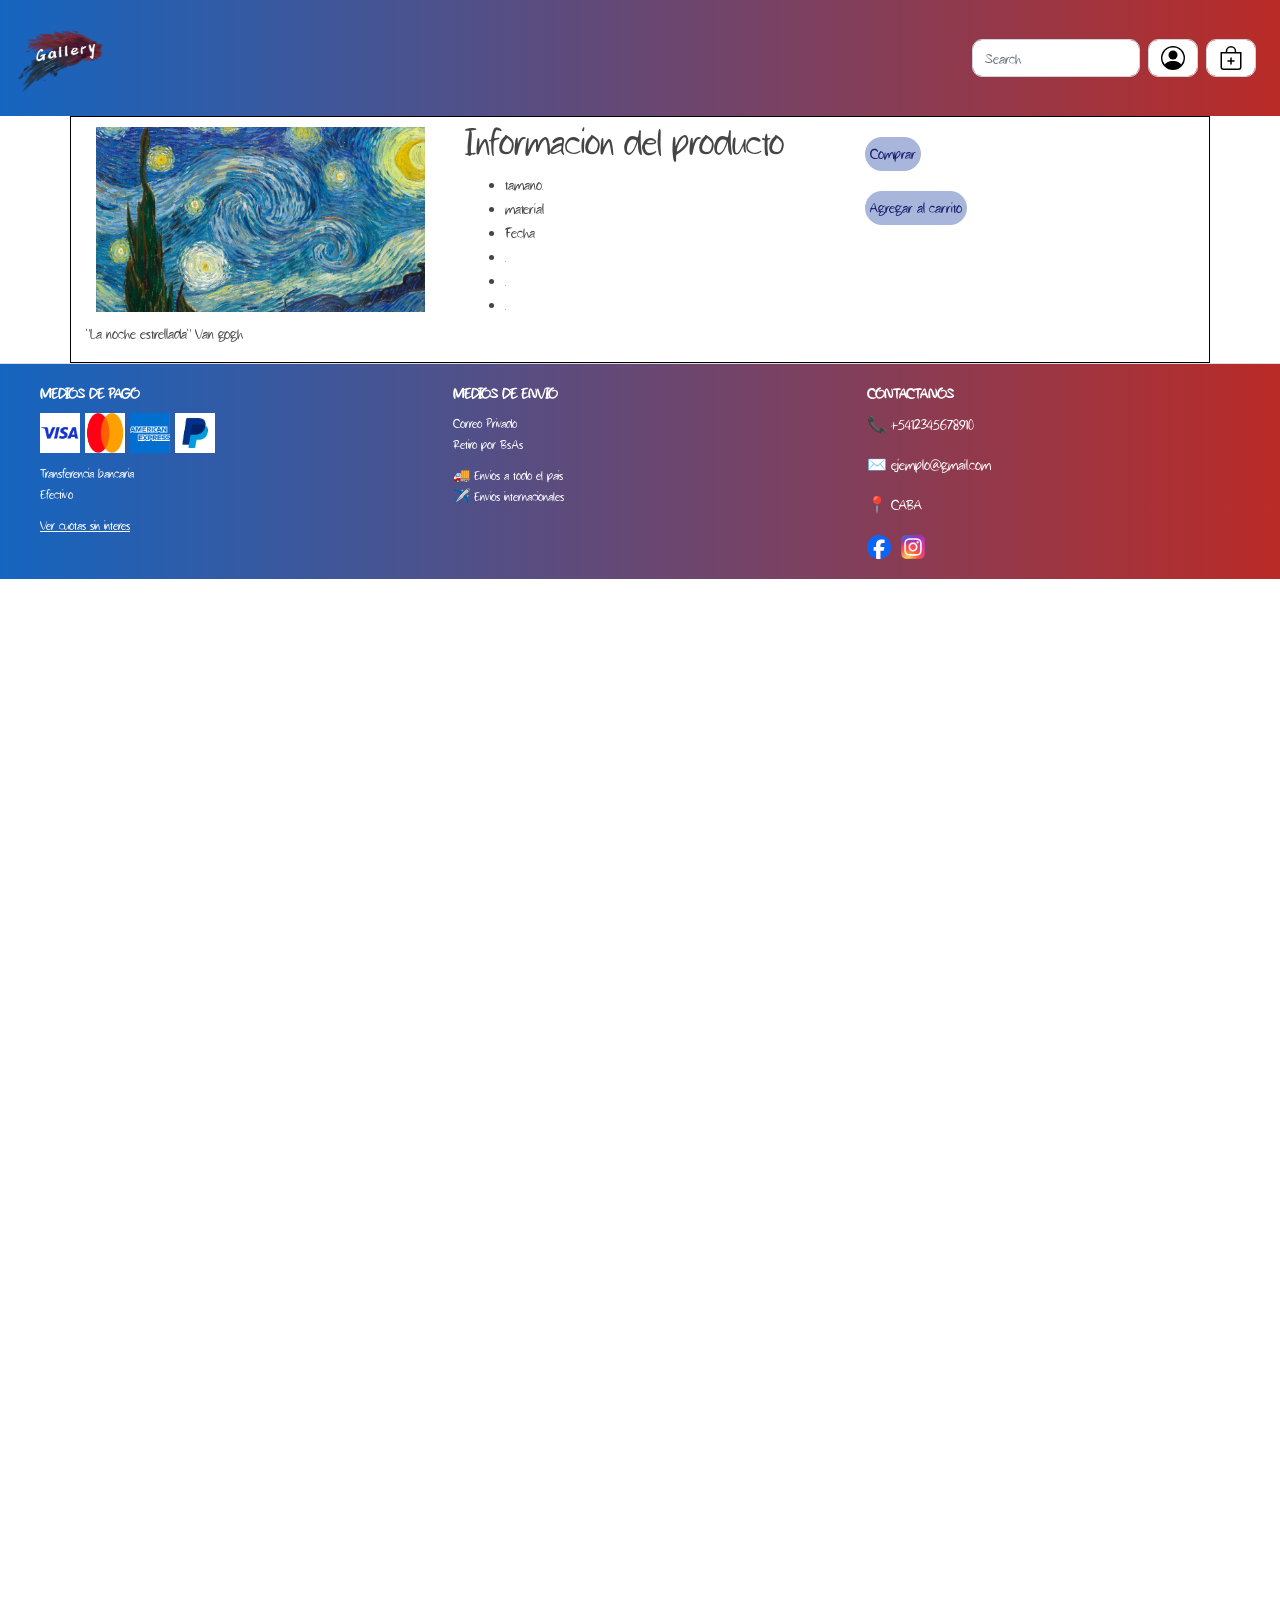
==== art1.html @ a3341762 "." ====
<!DOCTYPE html>
<html lang="en">

<head>
    <meta charset="UTF-8">
    <meta name="viewport" content="width=device-width, initial-scale=1.0">
    <title>Gallery</title>
    <link rel="stylesheet" href="./css/Bootstrap.css">
    <link rel="stylesheet" href="./css/style.css">
    <link rel="stylesheet" href="./css/styleart.css">
   <link rel="icon" href="./Íconos/logopcion.ico">
</head>
<body>
    <!-- solo es una poquito porque me estaba poniendo al día, tengo que terminar esta parte -->
    <header>
        <nav class="navbar navBarMod navbar-expand-lg navbar-dark bg-primary">
            <button class="navbar-toggler navbar-toggler-right" type="button" data-toggle="collapse"
                data-target="#navbarTogglerDemo03" aria-controls="navbarTogglerDemo03" aria-expanded="false"
                aria-label="Toggle navigation">
                <span class="navbar-toggler-icon"></span>
            </button>
            <a class="navbar-brand" href="#!"><img class="iconoNavBar" src="./Íconos/logopcion.png" alt="Galary"></a>
            <div class="collapse navbar-collapse" id="navbarTogglerDemo03">
                <ul class="navbar-nav mr-auto mt-2 mt-md-0">
                </ul>
                <form class="form-inline my-2 my-lg-0">
                    <input class="form-control mr-sm-2" type="text" placeholder="Search">
                    <img class="form-control mr-sm-2" src="/Íconos/person-circle.svg" alt="account">
                    <img class="form-control mr-sm-2" src="/Íconos/bag-plus.svg" alt="account">
                </form>
            </div>
    </header>
    <!-- estoy tratando de que la img quede contenida dentro del div -->
    <div class="container">
        <div class="row">
            <div class="col-xl-4 col-md-4 col-sm-6"class="parts">
              <figure>
                <div>
                 <img class="ajusteimagen" src="./Imágenes/arte1.webp" alt="art1">
                </div>
               <figcaption>
                  "La noche estrellada"
                  Van gogh
                </figcaption>
              </figure>
            </div>
           <div class="col-xl-4 col-md-4 col-sm-6">
            <h1>
                Información del producto
            </h1>
            <ul>
                <li>
                    tamaño:
                </li>
                <li>material</li>
                <li>Fecha</li>
                <li>.</li>
                <li>.</li>
                <li>.</li>
            </ul>
           </div>
           <div class="col-xl-4 col-md-4 col-sm-6" >
            <button>Comprar</button>
            <button>Agregar al carrito</button>
         </div>
       </div>
    </div>
</body>

    <body>

        <footer>
            <div>
                <div class="info-section">
                    <div class="info-column">
                      <h3>MEDIOS DE PAGO</h3>
                      <div class="payment-methods">
                        <img src="/Íconos/visa.png" alt="Visa">
                        <img src="/Íconos/mastercard.png" alt="MasterCard">
                        <img src="/Íconos/americanExpress.png" alt="American Express">
                        <img src="/Íconos/paypal.jpeg" alt="PayPal">
                      </div>
                      <ul class="additional-methods">
                        <li>Transferencia bancaria</li>
                        <li>Efectivo</li>
                      </ul>
                      <p class="payment-link">Ver cuotas sin interés</p>
                    </div>
                    <div class="info-column">
                      <h3>MEDIOS DE ENVÍO</h3>
                      <ul>
                        <li>Correo Privado</li>
                        <li>Retiro por Bs.As</li>
                      </ul>
                      <ul class="shipping-options">
                        <li>🚚 Envíos a todo el país</li>
                        <li>✈️ Envíos internacionales</li>
                      </ul>
                    </div>
                    <div class="info-column">
                      <h3>CONTACTÁNOS</h3>
                      <p>📞 +5412345678910</p>
                      <p>✉️ ejemplo@gmail.com</p>
                      <p>📍 CABA</p>
                      <div class="social-icons">
                        <a href="!#"><img src="./Íconos/facebook.svg" alt="Facebook"></a>
                        <a href="#"><img src="./Íconos/instagram.svg" alt="Instagram"></a>
                      </div>
                    </div>
                  </div>
            </div>

        </footer>
        <script src="./javascript/bootstrap.js"></script>
        <script src="./javascript/script.js"></script>
    </body>

</html>
---- css/style.css ----
@font-face {
  font-family: 'FontGalery';
  src: url(/Fuente/Belaga.otf) format('woff2'),
       url(/Fuente/Belaga.otf) format('woff');
  font-weight: normal;
  font-style: normal;
}

body {
  font-family: "FontGalery", sans-serif;
  font-optical-sizing: auto;
  height: 100rem;
}

.item{
  flex: 1;
  padding:10px;
}

.outstandingArt {
    display: grid;
    grid-template-columns: repeat(4, 1fr);
    justify-content: space-between;
    align-items: center;
    flex-wrap: wrap;
    gap: 10px;
}

.outstandingArt figure {
    margin: 0;
    text-align: center;
    border: 2px solid #ccc;
    padding: 10px;
    border-radius: 8px;
}

figure:hover{
    background-color: #6666663f;
    color: #fff;
    text-decoration: none;
}

.outstandingArt img {
    height: 20rem;
    width: 10rem;
    margin-bottom: 8px;
    border-radius: 5px;
}

.outstandingArt figcaption {
    font-size: 14px;
    color: #555;
}

.iconoNavBar {
    height: 90px;
    width: 90px;
}

.navBarMod {
    background: #b92b27;
   
    background: -webkit-linear-gradient(to right, #1565C0, #b92b27);
    /* Chrome 10-25, Safari 5.1-6 */
    background: linear-gradient(to right, #1565C0, #b92b27);
    /* W3C, IE 10+/ Edge, Firefox 16+, Chrome 26+, Opera 12+, Safari 7+ */

}
.features {
    display: flex; 
    justify-content: space-around; 
    align-items: center; 
    background-color: #fff; 
    padding: 20px 0; 
  }
  
  .feature {
    text-align: center; 
    flex: 1; 
    padding: 0 20px; 
  }
  
  .icon {
    font-size: 40px;
    margin-bottom: 10px; 
    display: block; 
  }

  .feature img {
    height: 2rem;
    width: 2rem;
    margin-bottom: 10px;
  }
  .newsletter {
    display: flex; 
    justify-content: space-between; 
    align-items: center; 
    background-color: #fff; 
    padding: 20px;
    border: 1px solid #ddd;
    
  }
  
  .newsletter-content {
    max-width: 50%; 
    margin-right: 100px;
  }
  
  .newsletter-content h3 {
    font-size: 18px; 
    font-weight: bold; 
    margin: 0 0 10px; 
  }
  
  .newsletter-content p {
    margin: 0 0 20px; 
    color: #666; 
    font-size: 14px;
  }
  
  .newsletter-form {
    display: flex; 
    align-items: center; 
  }
  
  .newsletter-form input[type="email"],
  .newsletter-form input[type="text"] {
    padding: 10px; 
    border: 1px solid #ddd; 
    margin-right: 5px; 
    font-size: 14px; 
    flex: 1; 
  }
  
  .newsletter-form button {
    padding: 10px 20px; 
    background-color: #000; 
    color: #fff; 
    border: none; 
    cursor: pointer; 
    font-size: 14px; 
  }
  
  .newsletter-form button:hover {
    background-color: #444; 
  }
  
  .confirmation-text {
    font-size: 12px; 
    color: #666; 
    margin-top: 10px; 
    text-align: left; 
  }
  .info-section {
    display: flex;
    justify-content: space-between; 
    background: #b92b27;
    background: -webkit-linear-gradient(to right, #1565C0, #b92b27);
    background: linear-gradient(to right, #1565C0, #b92b27);
    padding: 20px; 
    border-top: 1px solid #ddd; 
  }
  
  .info-column {
    flex: 1; 
    padding: 0 20px; 
    color: white;
  }
  
  .info-column h3 {
    font-size: 16px; 
    font-weight: bold; 
    margin-bottom: 10px; 
  }
  
  .payment-methods {
    display: flex; 
    flex-wrap: wrap; 
    gap: 5px; 
  }
  
  .payment-methods img {
    width: 40px; 
    height: auto; 
  }
  
  .additional-methods {
    list-style: none;
    padding: 0; 
    margin: 10px 0; 
    color: white;
    font-size: 14px; 
  }
  
  .payment-link {
    font-size: 14px; 
    color: white  ; 
    text-decoration: underline; 
    margin-top: 10px; 
    cursor: pointer; 
  }
  
  .info-column ul {
    list-style: none; 
    padding: 0; 
    margin: 10px 0; 
    color: white; 
    font-size: 14px; 
  }
  
  .social-icons {
    display: flex; 
    gap: 10px; 
    margin-top: 10px; 
  }
  
  .social-icons img {
    width: 24px;
    height: auto; 
    cursor: pointer; 
  }
.navbar-toggler:hover{
  background-color: #1565C0;
}
.sincolor:hover{
  text-decoration: none;
}
.center {
  text-align: center;
}
---- css/styleart.css ----
/* tengo que arreglarlo*/
figure:hover{
    text-decoration: none;
background-color: white; 
color: #555;
}  
figure:active{
    transform: none;
}

.row{
    display: inline-flex;
    border:1px solid black;
}
.ajusteimagen{
    padding: 10px;
    width: 100%;
    justify-content: center;
    align-items: center;
    text-align: center;
}
.parts{
        display: inline-flex;
         border:1px solid black
}
button{
    text-align: center ;
    display: flex;
    justify-content: center;
    justify-items: center;
    color: #151869;
    background-color: #a7b6da;
    border-radius: 20px;
    border: none;
    margin: 20px;
    padding: 5px;
}
button:hover{
    background-color: #9a9cc0;
}
button:active{
    border: none;
    box-shadow: 5px 3px 3px rgba(77, 65, 65, 0.678);
}
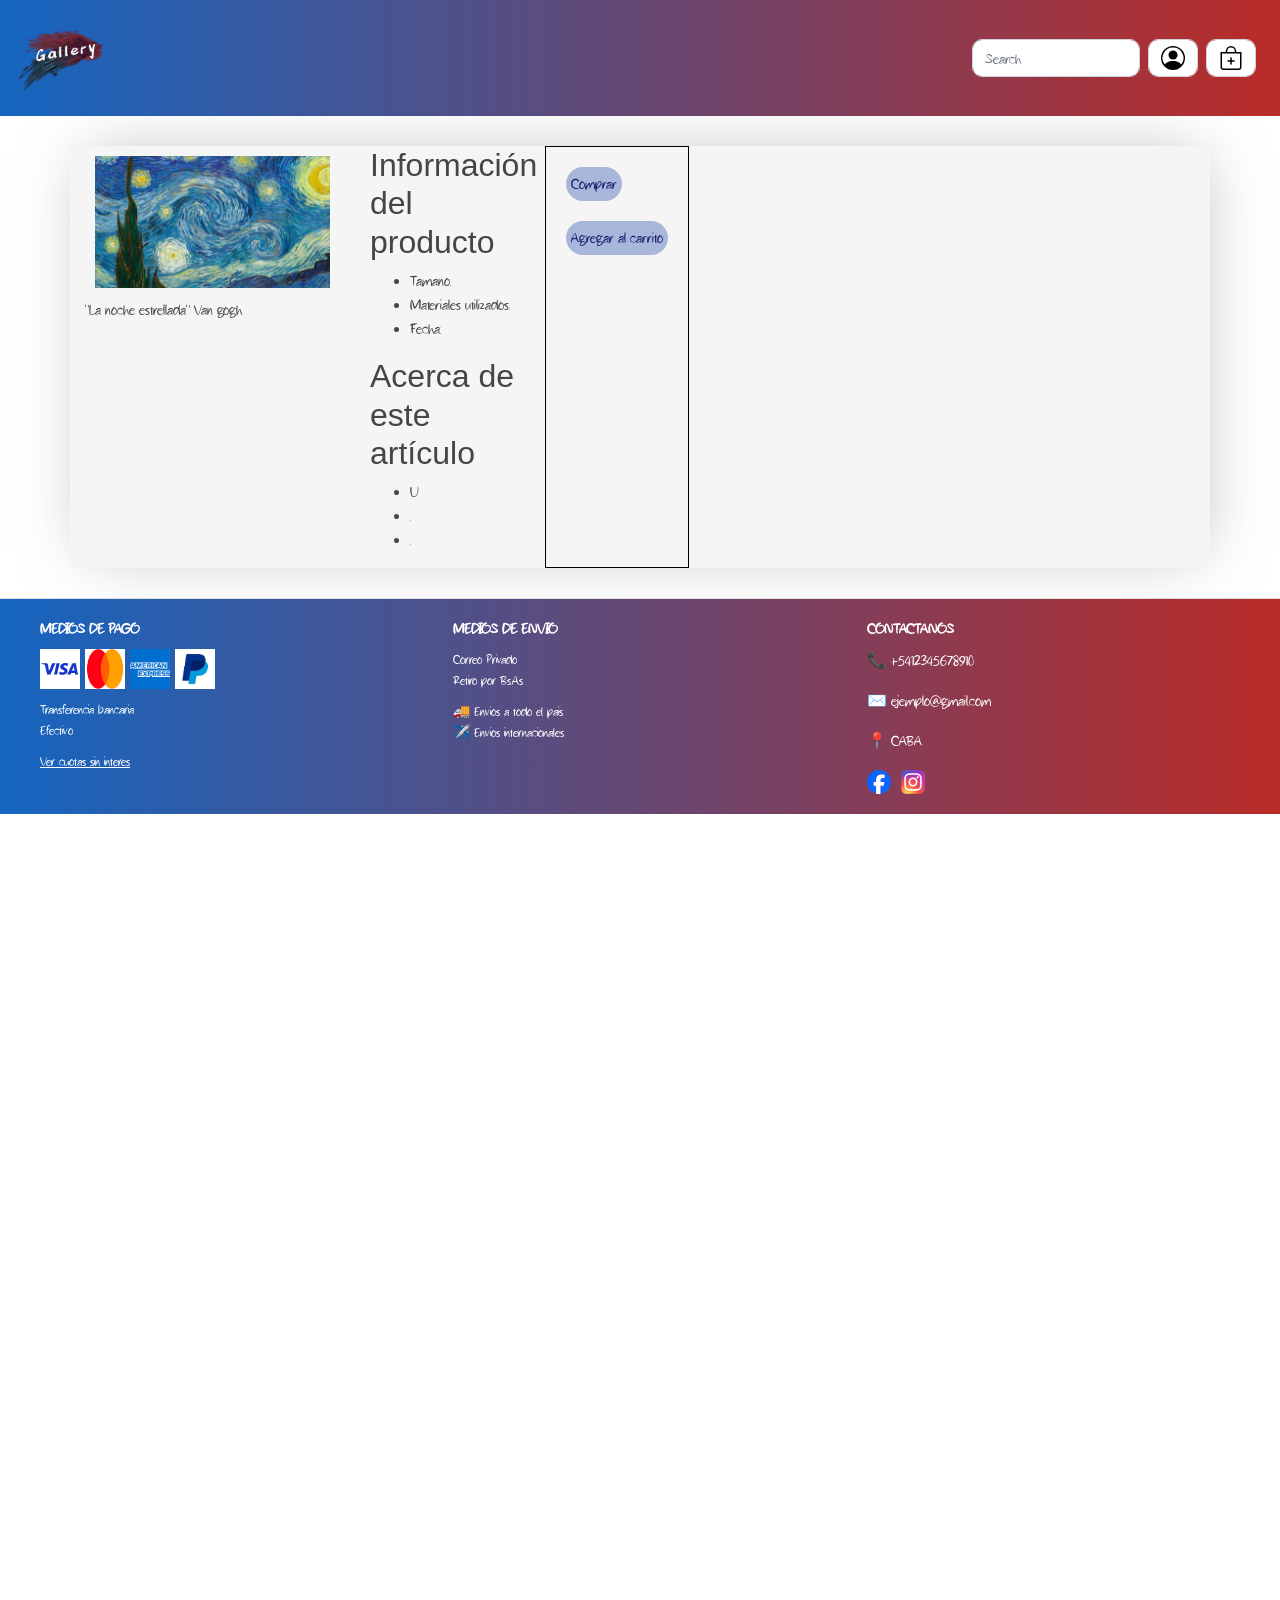
==== commit c9d28978: "algunos cambios viejos" ====
--- a/art1.html
+++ b/art1.html
@@ -33,7 +33,7 @@
     <!-- estoy tratando de que la img quede contenida dentro del div -->
     <div class="container">
         <div class="row">
-            <div class="col-xl-4 col-md-4 col-sm-6"class="parts">
+            <div class="col-xl-3 col-md-4 col-sm-6"class="parts">
               <figure>
                 <div>
                  <img class="ajusteimagen" src="./Imágenes/arte1.webp" alt="art1">
@@ -44,22 +44,21 @@
                 </figcaption>
               </figure>
             </div>
-           <div class="col-xl-4 col-md-4 col-sm-6">
-            <h1>
-                Información del producto
-            </h1>
+           <div class="col-xl-2 col-md-3 col-sm-6">
+            <h1 class="letrah1">Información del producto</h1>
             <ul>
-                <li>
-                    tamaño:
-                </li>
-                <li>material</li>
-                <li>Fecha</li>
-                <li>.</li>
+                <li>Tamaño:</li>
+                <li>Materiales utilizados:</li>
+                <li>Fecha:</li>
+            </ul>
+              <h1 class="letrah1">Acerca de este artículo</h1>
+              <ul>
+              <li>U</li>
                 <li>.</li>
                 <li>.</li>
             </ul>
            </div>
-           <div class="col-xl-4 col-md-4 col-sm-6" >
+           <div class="botones" class="col-xl-2 col-md-1 col-sm-5" >
             <button>Comprar</button>
             <button>Agregar al carrito</button>
          </div>
--- a/css/styleart.css
+++ b/css/styleart.css
@@ -1,7 +1,7 @@
 /* tengo que arreglarlo*/
 figure:hover{
     text-decoration: none;
-background-color: white; 
+background-color: #f5f5f5; 
 color: #555;
 }  
 figure:active{
@@ -10,7 +10,7 @@
 
 .row{
     display: inline-flex;
-    border:1px solid black;
+    object-fit: cover;
 }
 .ajusteimagen{
     padding: 10px;
@@ -21,7 +21,6 @@
 }
 .parts{
         display: inline-flex;
-         border:1px solid black
 }
 button{
     text-align: center ;
@@ -38,7 +37,29 @@
 button:hover{
     background-color: #9a9cc0;
 }
-button:active{
-    border: none;
+button:active{  
     box-shadow: 5px 3px 3px rgba(77, 65, 65, 0.678);
+}
+button:focus {
+    outline: none;
+    outline: none; }
+.letrah1{
+    font-family: 'Gill Sans', 'Gill Sans MT', Calibri, 'Trebuchet MS', sans-serif;
+    font-size: xx-large;
+}
+.container{
+    margin-top: 30px;
+    margin-bottom: 30px;
+    border-color: none;
+  background-color: #f5f5f5;
+  border: none;
+  -webkit-box-shadow: 4px -3px 61px -15px rgba(117,117,117,0.53);
+-moz-box-shadow: 4px -3px 61px -15px rgba(117,117,117,0.53);
+box-shadow: 4px -3px 61px -15px rgba(117,117,117,0.53);
+}
+
+.botones{
+    text-align: center;
+    border: 1px solid black;
+    margin: 0px;
 }
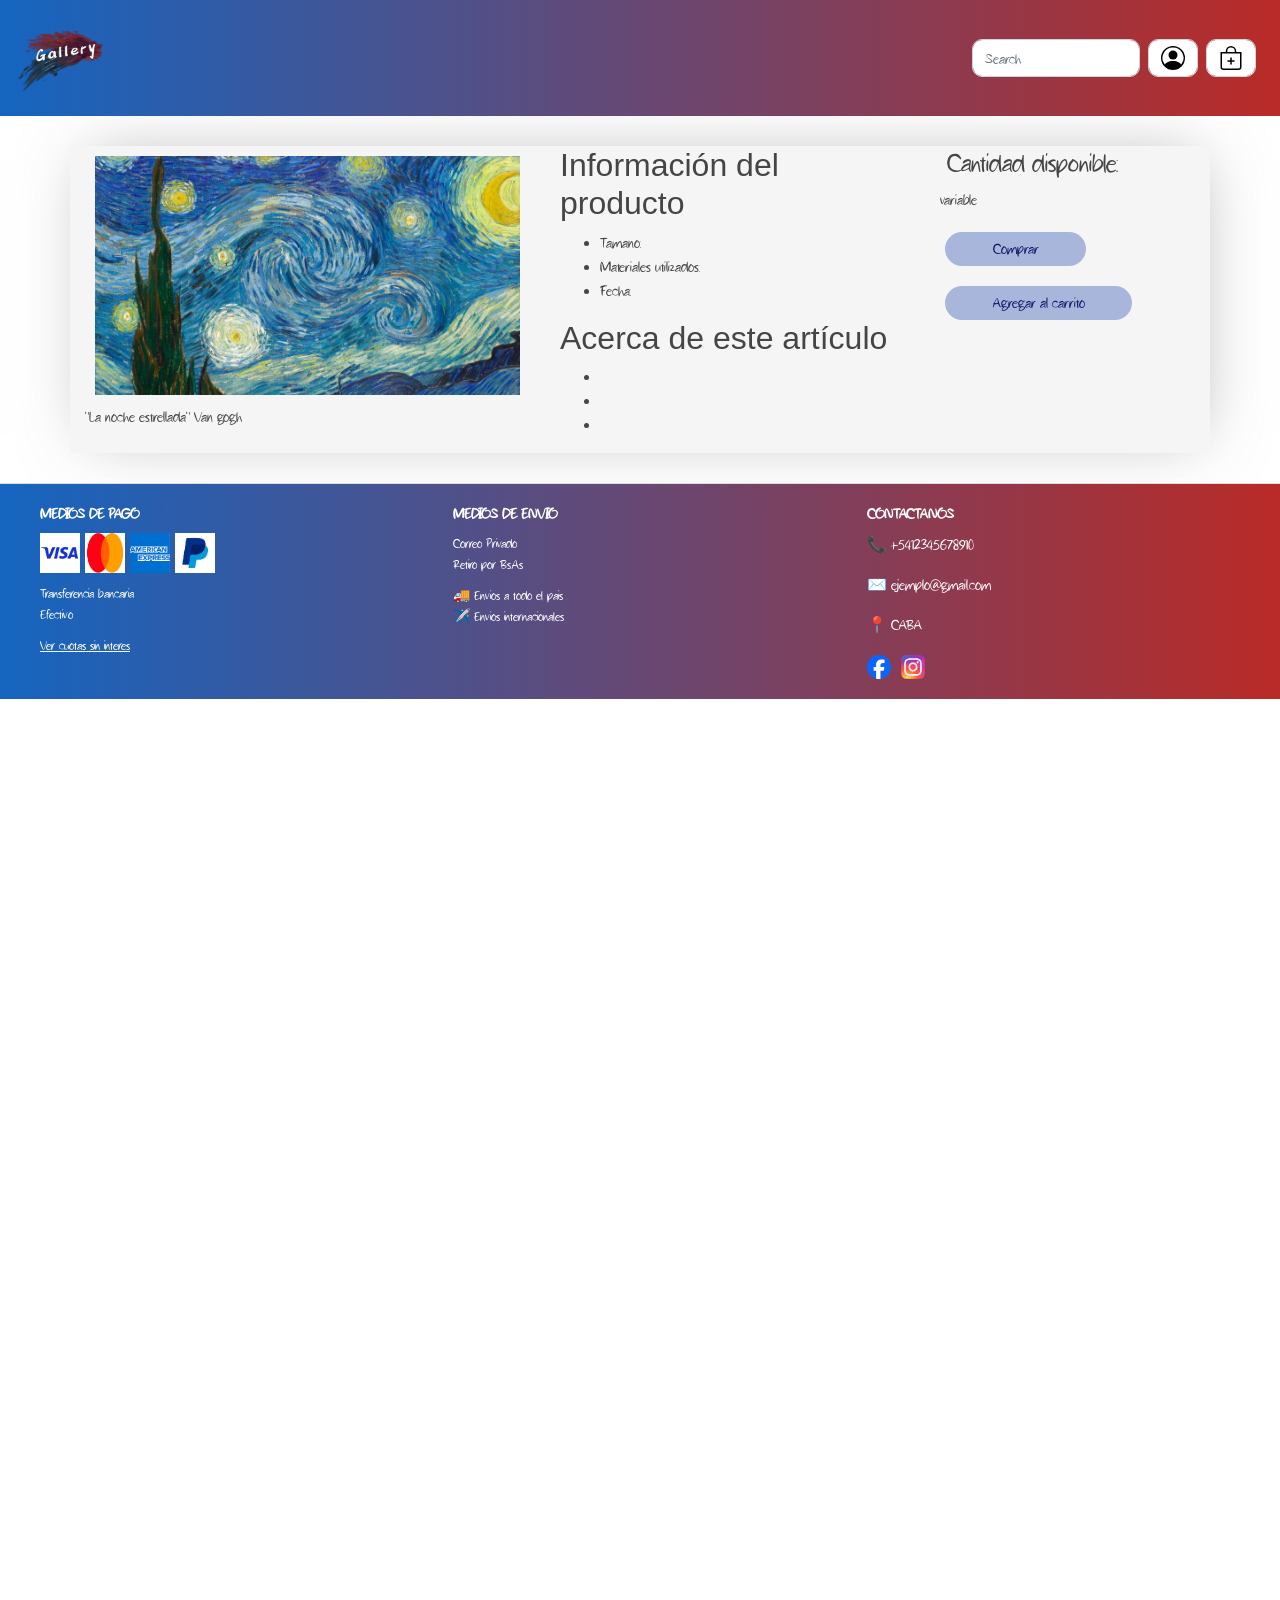
==== commit 500d184c: "css art1" ====
--- a/art1.html
+++ b/art1.html
@@ -33,7 +33,7 @@
     <!-- estoy tratando de que la img quede contenida dentro del div -->
     <div class="container">
         <div class="row">
-            <div class="col-xl-3 col-md-4 col-sm-6"class="parts">
+            <div class="col-xl-5 col-sm-6"class="parts">
               <figure>
                 <div>
                  <img class="ajusteimagen" src="./Imágenes/arte1.webp" alt="art1">
@@ -44,7 +44,7 @@
                 </figcaption>
               </figure>
             </div>
-           <div class="col-xl-2 col-md-3 col-sm-6">
+           <div class="col-xl-4  col-sm-3">
             <h1 class="letrah1">Información del producto</h1>
             <ul>
                 <li>Tamaño:</li>
@@ -53,14 +53,19 @@
             </ul>
               <h1 class="letrah1">Acerca de este artículo</h1>
               <ul>
-              <li>U</li>
-                <li>.</li>
-                <li>.</li>
+              <li></li>
+                <li></li>
+                <li></li>
             </ul>
            </div>
-           <div class="botones" class="col-xl-2 col-md-1 col-sm-5" >
-            <button>Comprar</button>
-            <button>Agregar al carrito</button>
+           <div class="botones" class="col-xl-3col-md-1 col-sm-3" >
+            <div class="row"> 
+              <h3 class="col-11" >Cantidad disponible:</h3>
+              <div class="col-1"></div>variable</div>
+           
+            <div class="D-flex justify-content-center  "> <button>Comprar</button>
+              <button>Agregar al carrito</button></div>
+           
          </div>
        </div>
     </div>
--- a/css/styleart.css
+++ b/css/styleart.css
@@ -33,6 +33,9 @@
     border: none;
     margin: 20px;
     padding: 5px;
+    padding-left: 20%;
+    padding-right: 20%;
+
 }
 button:hover{
     background-color: #9a9cc0;
@@ -60,6 +63,5 @@
 
 .botones{
     text-align: center;
-    border: 1px solid black;
     margin: 0px;
 }
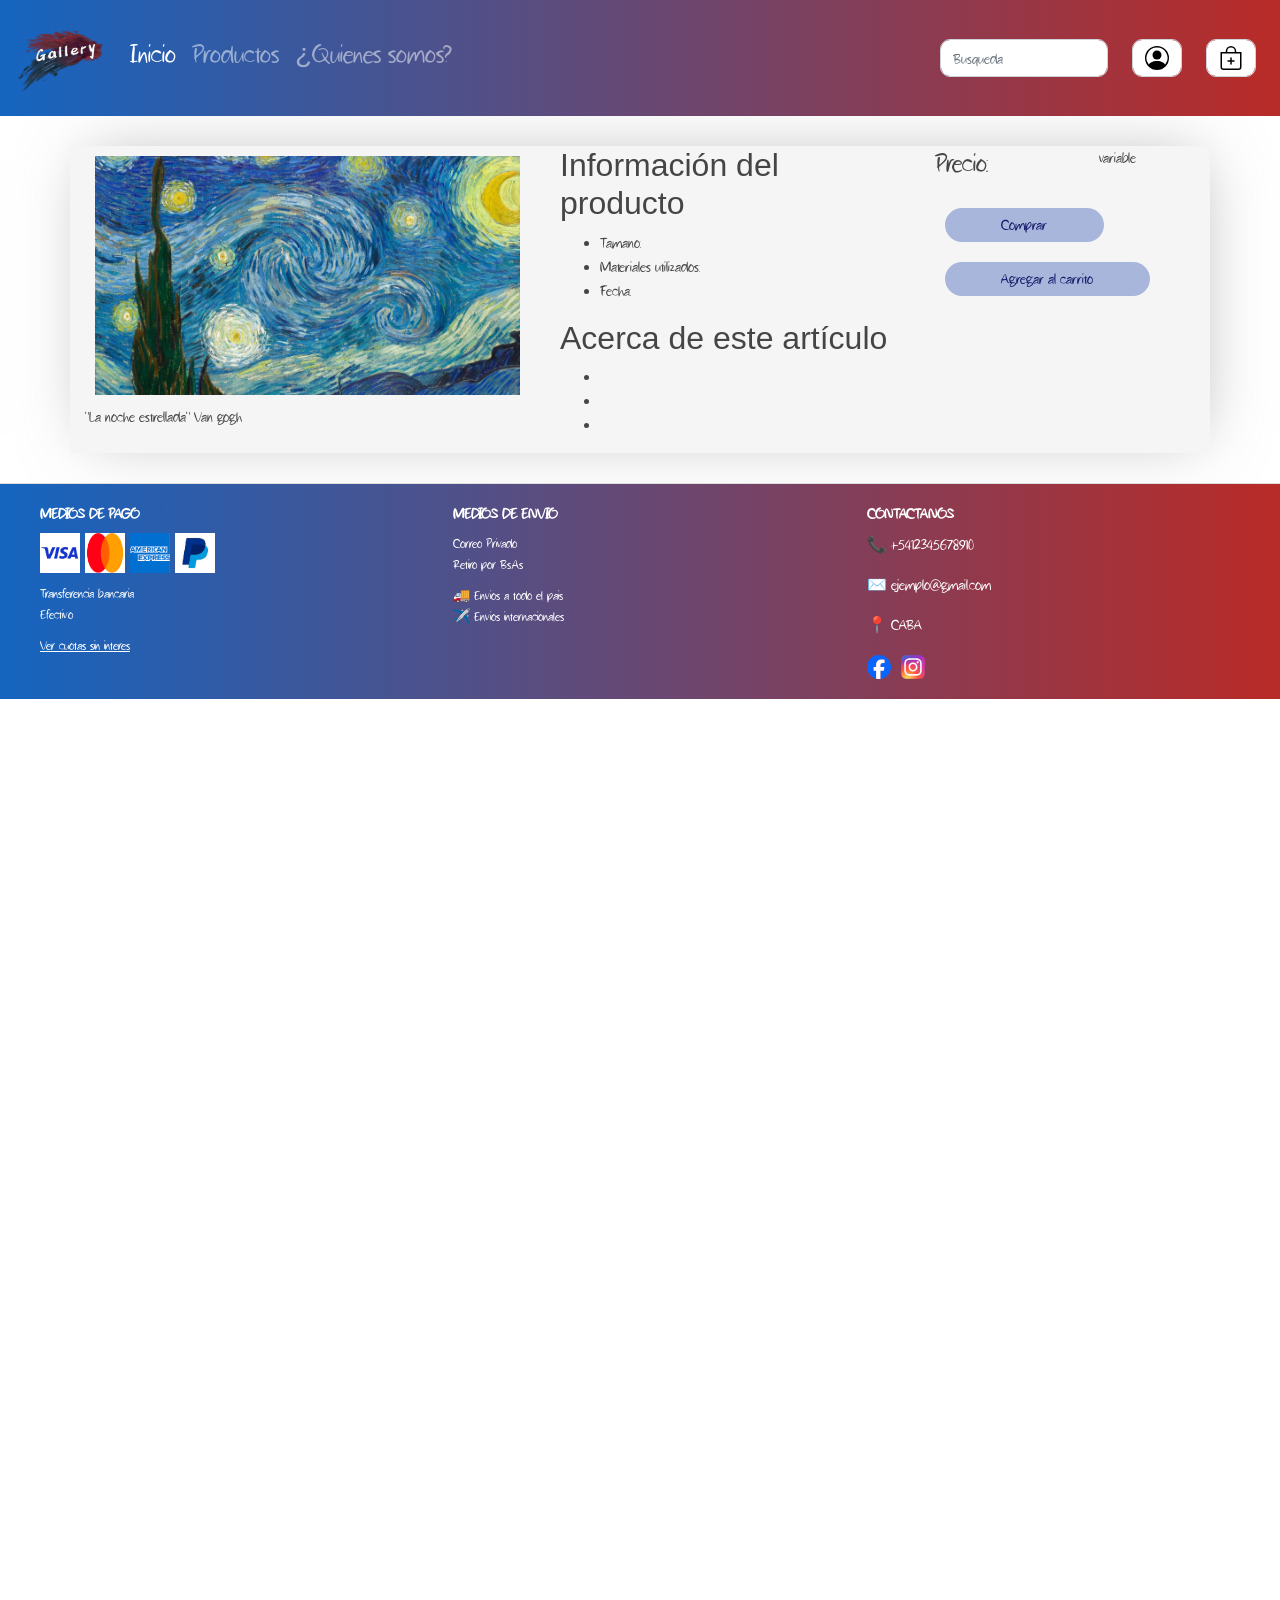
==== commit cbda5cc2: "art1 css" ====
--- a/art1.html
+++ b/art1.html
@@ -13,23 +13,37 @@
 <body>
     <!-- solo es una poquito porque me estaba poniendo al día, tengo que terminar esta parte -->
     <header>
-        <nav class="navbar navBarMod navbar-expand-lg navbar-dark bg-primary">
-            <button class="navbar-toggler navbar-toggler-right" type="button" data-toggle="collapse"
-                data-target="#navbarTogglerDemo03" aria-controls="navbarTogglerDemo03" aria-expanded="false"
-                aria-label="Toggle navigation">
-                <span class="navbar-toggler-icon"></span>
+      <nav class="navbar navBarMod navbar-expand-lg navbar-dark bg-primary">
+          <button class="navbar-toggler navbar-toggler-right" type="button" data-toggle="collapse"
+              data-target="#navbarTogglerDemo03" aria-controls="navbarTogglerDemo03" aria-expanded="false"
+              aria-label="Toggle navigation">
+              <span class="navbar-toggler-icon"></span>
             </button>
-            <a class="navbar-brand" href="#!"><img class="iconoNavBar" src="./Íconos/logopcion.png" alt="Galary"></a>
+            <a class="navbar-brand" href="#!"><img class="iconoNavBar" src="./Íconos/logopcion.png" alt="Gallery"></a>
             <div class="collapse navbar-collapse" id="navbarTogglerDemo03">
                 <ul class="navbar-nav mr-auto mt-2 mt-md-0">
+                  <li class="nav-item active">
+                    <a class="nav-link" href="#!"> <h3>Inicio</h3>
+                      <span class="sr-only">(current)</span>
+                    </a>
+                  </li>
+                  <li class="nav-item">
+                    <a class="nav-link" href="./Products.html"><h3>Productos</h3></a>
+                  </li>
+                  <li class="nav-item">
+                    <a class="nav-link" href="#!"><h3>¿Quiénes somos?</h3></a>
+                  </li>
                 </ul>
                 <form class="form-inline my-2 my-lg-0">
-                    <input class="form-control mr-sm-2" type="text" placeholder="Search">
-                    <img class="form-control mr-sm-2" src="/Íconos/person-circle.svg" alt="account">
-                    <img class="form-control mr-sm-2" src="/Íconos/bag-plus.svg" alt="account">
+                    <input class="form-control mr-sm-2" type="text" placeholder="Búsqueda">
+                    <a class="nav-link" href="login.html">
+                      <img class="form-control mr-sm-2" src="./Íconos/person-circle.svg" alt="account">
+                    </a>
+                    <img class="form-control mr-sm-2" src="./Íconos/bag-plus.svg" alt="account">
                 </form>
             </div>
-    </header>
+      </nav>
+  </header> 
     <!-- estoy tratando de que la img quede contenida dentro del div -->
     <div class="container">
         <div class="row">
@@ -59,20 +73,16 @@
             </ul>
            </div>
            <div class="botones" class="col-xl-3col-md-1 col-sm-3" >
+          
             <div class="row"> 
-              <h3 class="col-11" >Cantidad disponible:</h3>
-              <div class="col-1"></div>variable</div>
-           
-            <div class="D-flex justify-content-center  "> <button>Comprar</button>
-              <button>Agregar al carrito</button></div>
-           
+              <h3 class="col-4" >Precio:</h3>
+              <div class="col-8">variable</div>
+            <div class="col D-flex justify-content-center  "> <a href=""><button>Comprar</button></a>
+              <a href=""><button>Agregar al carrito</button></div></a>
+           </div>
          </div>
        </div>
     </div>
-</body>
-
-    <body>
-
         <footer>
             <div>
                 <div class="info-section">
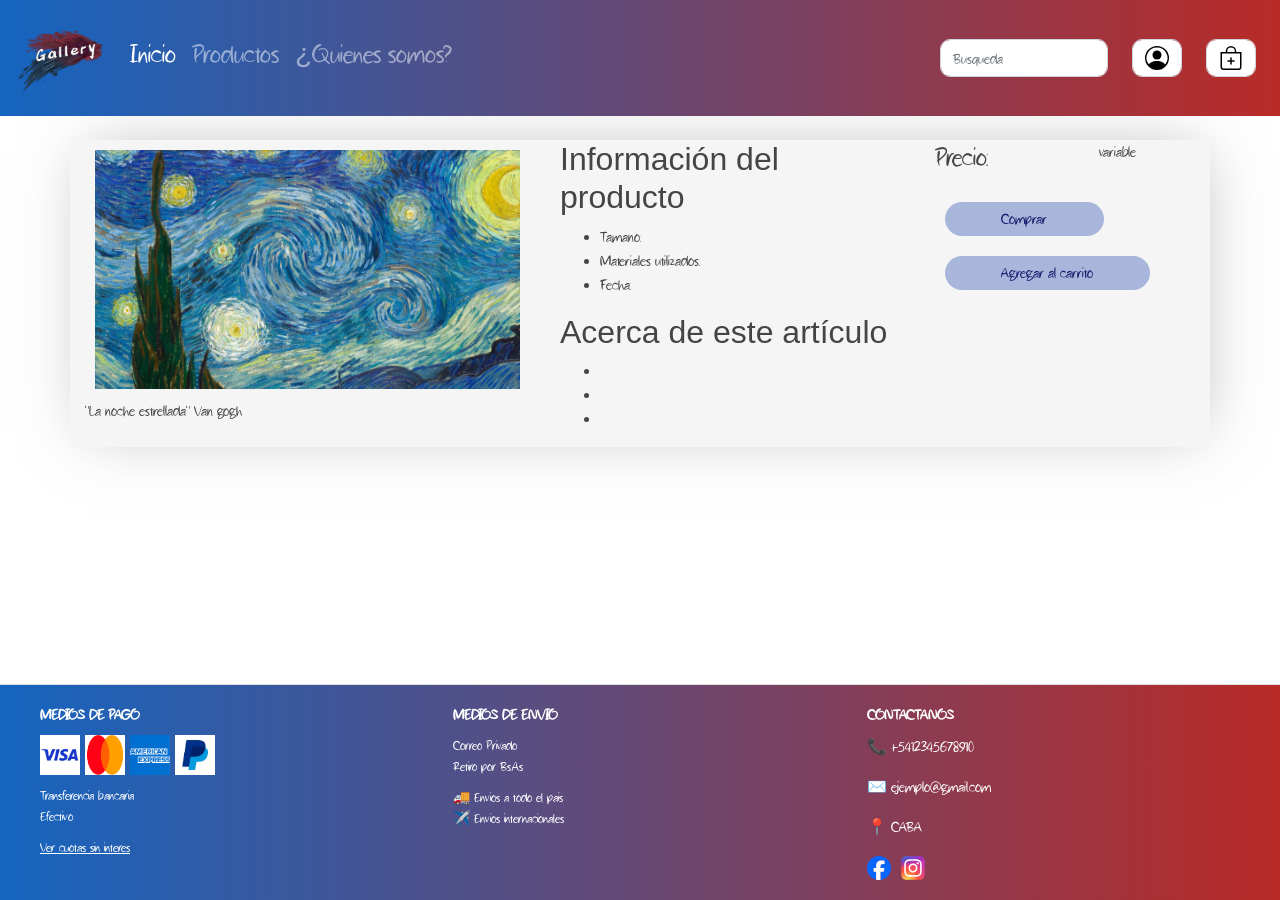
==== commit e95035f9: "css/html art1" ====
--- a/art1.html
+++ b/art1.html
@@ -12,7 +12,7 @@
 </head>
 <body>
     <!-- solo es una poquito porque me estaba poniendo al día, tengo que terminar esta parte -->
-    <header>
+ <header>
       <nav class="navbar navBarMod navbar-expand-lg navbar-dark bg-primary">
           <button class="navbar-toggler navbar-toggler-right" type="button" data-toggle="collapse"
               data-target="#navbarTogglerDemo03" aria-controls="navbarTogglerDemo03" aria-expanded="false"
@@ -45,10 +45,10 @@
       </nav>
   </header> 
     <!-- estoy tratando de que la img quede contenida dentro del div -->
-    <div class="container">
-        <div class="row">
-            <div class="col-xl-5 col-sm-6"class="parts">
-              <figure>
+   <div class="container">
+     <div class="row">
+        <div class="col-xl-5 col-sm-6"class="parts">
+          <figure>
                 <div>
                  <img class="ajusteimagen" src="./Imágenes/arte1.webp" alt="art1">
                 </div>
@@ -56,33 +56,32 @@
                   "La noche estrellada"
                   Van gogh
                 </figcaption>
-              </figure>
-            </div>
-           <div class="col-xl-4  col-sm-3">
-            <h1 class="letrah1">Información del producto</h1>
+          </figure>
+        </div>
+       <div class="col-xl-4  col-sm-3">
+         <h1 class="letrah1">Información del producto</h1>
+          <ul>
+           <li>Tamaño:</li>
+           <li>Materiales utilizados:</li>
+           <li>Fecha:</li>
+          </ul>
+          <h1 class="letrah1">Acerca de este artículo</h1>
             <ul>
-                <li>Tamaño:</li>
-                <li>Materiales utilizados:</li>
-                <li>Fecha:</li>
+             <li></li>
+             <li></li>
+             <li></li>
             </ul>
-              <h1 class="letrah1">Acerca de este artículo</h1>
-              <ul>
-              <li></li>
-                <li></li>
-                <li></li>
-            </ul>
-           </div>
-           <div class="botones" class="col-xl-3col-md-1 col-sm-3" >
-          
-            <div class="row"> 
+        </div>
+        <div class="botones" class="col-xl-3col-md-1 col-sm-3" > 
+         <div class="row"> 
               <h3 class="col-4" >Precio:</h3>
               <div class="col-8">variable</div>
             <div class="col D-flex justify-content-center  "> <a href=""><button>Comprar</button></a>
               <a href=""><button>Agregar al carrito</button></div></a>
-           </div>
          </div>
-       </div>
-    </div>
+        </div>
+      </div>
+   </div>
         <footer>
             <div>
                 <div class="info-section">
@@ -127,6 +126,7 @@
         </footer>
         <script src="./javascript/bootstrap.js"></script>
         <script src="./javascript/script.js"></script>
+        <script src="./javascript/carrito.js"></script>
     </body>
 
 </html>
--- a/css/style.css
+++ b/css/style.css
@@ -9,7 +9,7 @@
 body {
   font-family: "FontGalery", sans-serif;
   font-optical-sizing: auto;
-  height: 100rem;
+  
 }
 
 .item{
@@ -45,6 +45,7 @@
     width: 10rem;
     margin-bottom: 8px;
     border-radius: 5px;
+    object-fit: cover;
 }
 
 .outstandingArt figcaption {
@@ -91,6 +92,7 @@
     width: 2rem;
     margin-bottom: 10px;
   }
+  
   .newsletter {
     display: flex; 
     justify-content: space-between; 
@@ -228,8 +230,22 @@
 .center {
   text-align: center;
 }
-  
-  
+.formlogin{
+  margin-top: 5%;
+  margin-left: 15%;  
+  margin-right: 15%;
+  margin-bottom: 3%;
+  box-shadow: #666;
+}
+body {
+  display: flex;
+  flex-direction: column;
+  min-height: 100vh;
+  margin: 0;
+
+}footer {
+  margin-top: auto;
+}
   
   
   
--- a/css/styleart.css
+++ b/css/styleart.css
@@ -64,4 +64,24 @@
 .botones{
     text-align: center;
     margin: 0px;
-}+}
+body {
+    display: flex;
+    flex-direction: column;
+    min-height: 100vh;
+    margin: 0;
+  
+}footer {
+    margin-top: auto;
+  }
+
+header{
+   position: fixed;
+    top:0;
+    width: 100%;
+
+}
+body{
+    padding-top: 110px;
+    z-index: 5;
+}
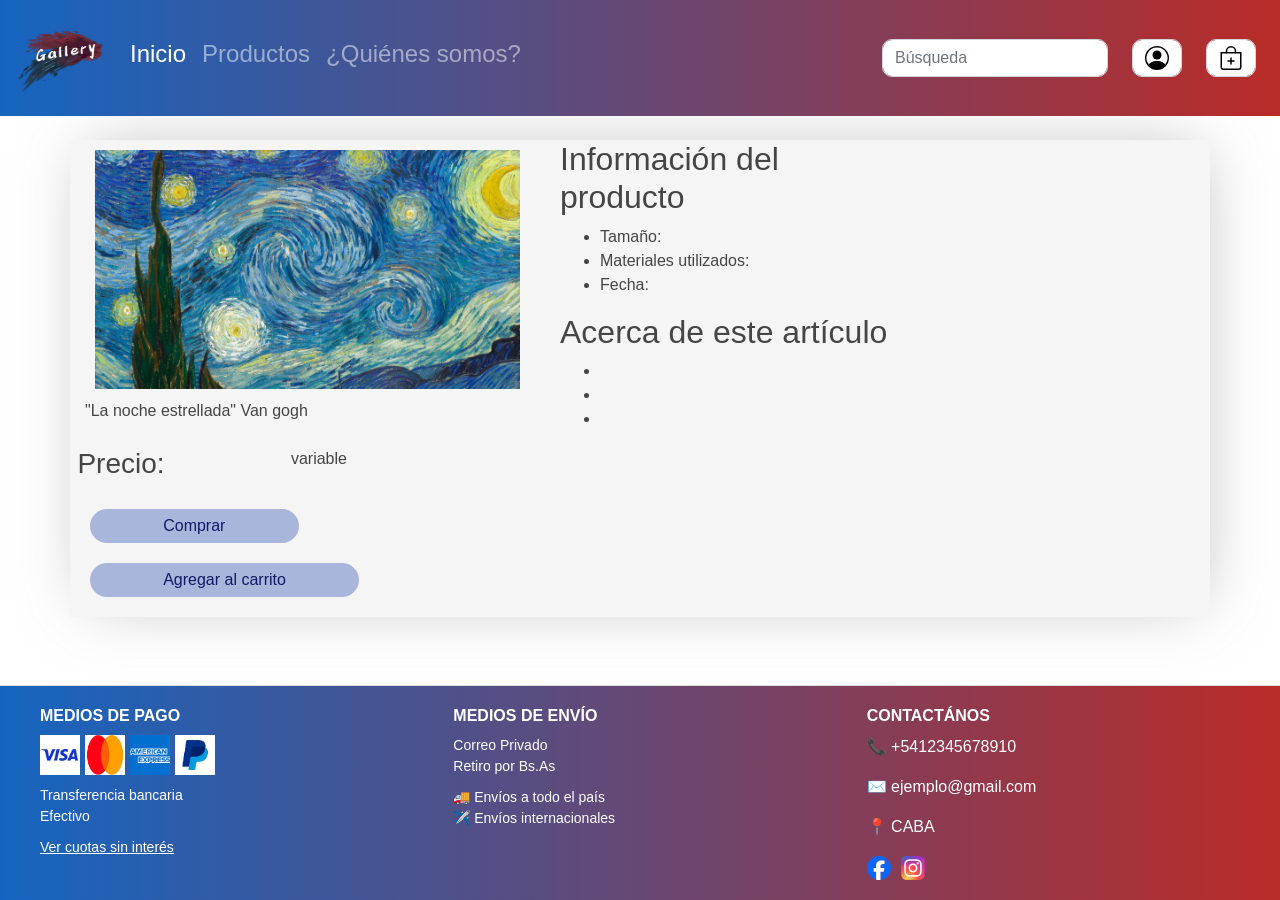
==== commit 9dc607ab: "responsive_cambiosGenerales" ====
--- a/art1.html
+++ b/art1.html
@@ -9,6 +9,7 @@
     <link rel="stylesheet" href="./css/style.css">
     <link rel="stylesheet" href="./css/styleart.css">
    <link rel="icon" href="./Íconos/logopcion.ico">
+   <link rel="stylesheet" href="/css/responsive.css">
 </head>
 <body>
     <!-- solo es una poquito porque me estaba poniendo al día, tengo que terminar esta parte -->
--- a/css/style.css
+++ b/css/style.css
@@ -1,17 +1,3 @@
-@font-face {
-  font-family: 'FontGalery';
-  src: url(/Fuente/Belaga.otf) format('woff2'),
-       url(/Fuente/Belaga.otf) format('woff');
-  font-weight: normal;
-  font-style: normal;
-}
-
-body {
-  font-family: "FontGalery", sans-serif;
-  font-optical-sizing: auto;
-  
-}
-
 .item{
   flex: 1;
   padding:10px;
--- a/css/responsive.css
+++ b/css/responsive.css
@@ -0,0 +1,141 @@
+body {
+    margin: 0;
+    font-family: Arial, sans-serif;
+  }
+  
+  .navbar-nav h3 {
+    font-size: 1.5rem;
+  }
+  
+  /* Hacer que las imágenes se adapten al ancho del contenedor */
+  img {
+    max-width: 100%;
+    height: auto;
+  }
+  
+  /* Jumbotron Section */
+  .jumbotron {
+    text-align: center;
+    padding: 20px;
+  }
+  
+  .jumbotron h1 {
+    font-size: 2.5rem;
+  }
+  
+  .jumbotron .btn {
+    margin-top: 20px;
+  }
+  
+  /* Carrousel Section */
+  .carousel-inner img {
+    width: 100%;
+    height: auto;
+  }
+  
+  /* Outstanding Art Section */
+  .outstandingArt {
+    display: flex;
+    flex-wrap: wrap;
+    justify-content: space-around;
+    gap: 10px;
+    margin: 20px 0;
+  }
+  
+  .outstandingArt figure {
+    flex-basis: 300px;
+    text-align: center;
+  }
+  
+  .outstandingArt figcaption {
+    font-size: 1rem;
+    padding: 10px 0;
+  }
+  
+  /* Shipment Section */
+  .features {
+    display: flex;
+    justify-content: space-around;
+    flex-wrap: wrap;
+    padding: 20px;
+    gap: 20px;
+  }
+  
+  .features .feature {
+    flex: 1 1 200px;
+    text-align: center;
+  }
+  
+  /* Newsletter Section */
+  .newsletter {
+    padding: 20px;
+    background-color: #f9f9f9;
+    text-align: center;
+  }
+  
+  .newsletter-content h3 {
+    font-size: 2rem;
+  }
+  
+  .footerSection .info-section {
+    display: flex;
+    flex-wrap: wrap;
+    justify-content: space-between;
+  }
+  
+  .footerSection .info-column {
+    flex: 1 1 200px;
+    margin: 10px;
+  }
+  
+  .footerSection .payment-methods img,
+  .footerSection .social-icons img {
+    max-width: 50px;
+    margin: 5px;
+  }
+  
+  /* Media Queries para pantallas más pequeñas */
+  @media (max-width: 768px) {
+    .navbar-nav h3 {
+      font-size: 1.2rem;
+    }
+  
+    .jumbotron h1 {
+      font-size: 2rem;
+    }
+  
+    .carousel {
+      display: none;
+    }
+    .newspapperSection {
+        display: none;
+    }
+  
+    .outstandingArt figure {
+      flex-basis: 100%;
+    }
+  
+    .features {
+      flex-direction: column;
+      align-items: center;
+    }
+  
+    .footerSection .info-section {
+      flex-direction: column;
+      text-align: center;
+    }
+  }
+  
+  @media (max-width: 576px) {
+    .navbar-nav h3 {
+      font-size: 1rem;
+    }
+  
+    .jumbotron h1 {
+      font-size: 1.5rem;
+    }
+  
+    .outstandingArt figure {
+      flex-basis: 100%;
+    }
+  }
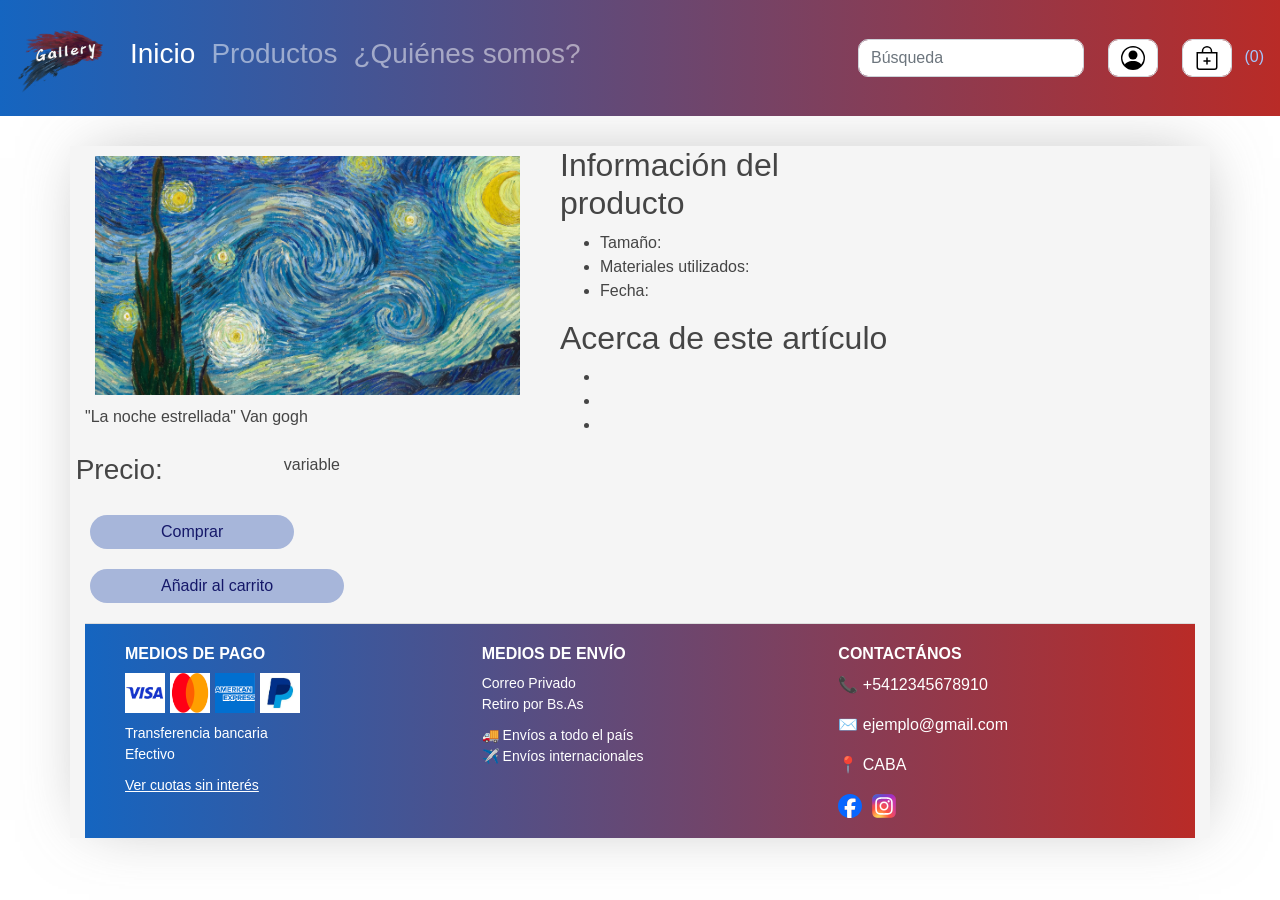
==== commit cf24f9da: "carrito ain terminar" ====
--- a/art1.html
+++ b/art1.html
@@ -9,7 +9,6 @@
     <link rel="stylesheet" href="./css/style.css">
     <link rel="stylesheet" href="./css/styleart.css">
    <link rel="icon" href="./Íconos/logopcion.ico">
-   <link rel="stylesheet" href="/css/responsive.css">
 </head>
 <body>
     <!-- solo es una poquito porque me estaba poniendo al día, tengo que terminar esta parte -->
@@ -20,11 +19,11 @@
               aria-label="Toggle navigation">
               <span class="navbar-toggler-icon"></span>
             </button>
-            <a class="navbar-brand" href="#!"><img class="iconoNavBar" src="./Íconos/logopcion.png" alt="Gallery"></a>
+            <a class="navbar-brand" href="./index.html"><img class="iconoNavBar" src="./Íconos/logopcion.png" alt="Gallery"></a>
             <div class="collapse navbar-collapse" id="navbarTogglerDemo03">
                 <ul class="navbar-nav mr-auto mt-2 mt-md-0">
                   <li class="nav-item active">
-                    <a class="nav-link" href="#!"> <h3>Inicio</h3>
+                    <a class="nav-link" href="./index.html"> <h3>Inicio</h3>
                       <span class="sr-only">(current)</span>
                     </a>
                   </li>
@@ -32,7 +31,7 @@
                     <a class="nav-link" href="./Products.html"><h3>Productos</h3></a>
                   </li>
                   <li class="nav-item">
-                    <a class="nav-link" href="#!"><h3>¿Quiénes somos?</h3></a>
+                    <a class="nav-link" href="./quienesomos.html"><h3>¿Quiénes somos?</h3></a>
                   </li>
                 </ul>
                 <form class="form-inline my-2 my-lg-0">
@@ -40,13 +39,15 @@
                     <a class="nav-link" href="login.html">
                       <img class="form-control mr-sm-2" src="./Íconos/person-circle.svg" alt="account">
                     </a>
-                    <img class="form-control mr-sm-2" src="./Íconos/bag-plus.svg" alt="account">
+                    <a class="bolsa" href="./carrito.html">
+                      <img class="form-control mr-sm-2" src="./Íconos/bag-plus.svg" alt="account">
+                      (<span id="carritoContador">0</span>)</a>
                 </form>
             </div>
       </nav>
   </header> 
     <!-- estoy tratando de que la img quede contenida dentro del div -->
-   <div class="container">
+   <div class="container"  class="producto">
      <div class="row">
         <div class="col-xl-5 col-sm-6"class="parts">
           <figure>
@@ -78,7 +79,7 @@
               <h3 class="col-4" >Precio:</h3>
               <div class="col-8">variable</div>
             <div class="col D-flex justify-content-center  "> <a href=""><button>Comprar</button></a>
-              <a href=""><button>Agregar al carrito</button></div></a>
+              <button onclick="añadirAlCarrito('Producto 1', 10000000)">Añadir al carrito</button>
          </div>
         </div>
       </div>
--- a/css/styleart.css
+++ b/css/styleart.css
@@ -74,14 +74,3 @@
 }footer {
     margin-top: auto;
   }
-
-header{
-   position: fixed;
-    top:0;
-    width: 100%;
-
-}
-body{
-    padding-top: 110px;
-    z-index: 5;
-}
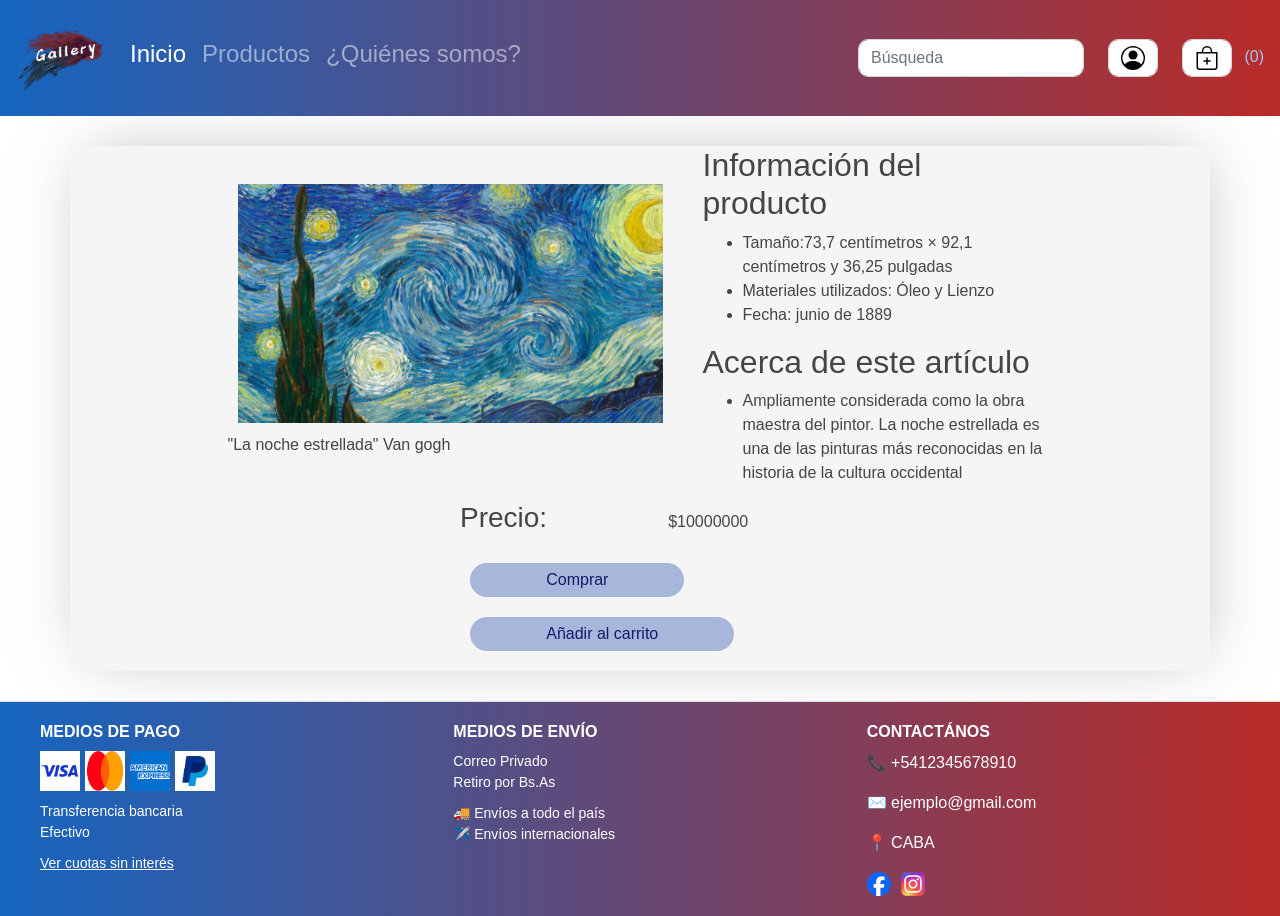
==== commit cc6017da: "Merge branch 'CJ'" ====
--- a/art1.html
+++ b/art1.html
@@ -9,6 +9,7 @@
     <link rel="stylesheet" href="./css/style.css">
     <link rel="stylesheet" href="./css/styleart.css">
    <link rel="icon" href="./Íconos/logopcion.ico">
+   <link rel="stylesheet" href="/css/responsive.css">
 </head>
 <body>
     <!-- solo es una poquito porque me estaba poniendo al día, tengo que terminar esta parte -->
@@ -63,27 +64,27 @@
        <div class="col-xl-4  col-sm-3">
          <h1 class="letrah1">Información del producto</h1>
           <ul>
-           <li>Tamaño:</li>
-           <li>Materiales utilizados:</li>
-           <li>Fecha:</li>
+           <li>Tamaño:73,7 centímetros × 92,1 centímetros y 36,25 pulgadas</li>
+           <li>Materiales utilizados:	Óleo y Lienzo</li>
+           <li>Fecha: junio de 1889</li>
           </ul>
           <h1 class="letrah1">Acerca de este artículo</h1>
             <ul>
-             <li></li>
-             <li></li>
-             <li></li>
+             <li>Ampliamente considerada como la obra maestra ​del pintor. La noche estrellada es una de las pinturas más reconocidas en la historia de la cultura occidental</li>
+             
             </ul>
         </div>
-        <div class="botones" class="col-xl-3col-md-1 col-sm-3" > 
-         <div class="row"> 
+        <div class="botones" class="col-xl-3col-md-1 col-sm-3 " > 
+         <div class="row text-center"> 
               <h3 class="col-4" >Precio:</h3>
-              <div class="col-8">variable</div>
-            <div class="col D-flex justify-content-center  "> <a href=""><button>Comprar</button></a>
+              <div class="col-8">$10000000</div>
+            <div class="col D-flex justify-content-center"> <a href=""><button>Comprar</button></a>
               <button onclick="añadirAlCarrito('Producto 1', 10000000)">Añadir al carrito</button>
          </div>
         </div>
       </div>
    </div>
+</div>
         <footer>
             <div>
                 <div class="info-section">
--- a/css/styleart.css
+++ b/css/styleart.css
@@ -74,3 +74,11 @@
 }footer {
     margin-top: auto;
   }
+.row{
+    display: flex;
+    justify-content: center;
+    align-items: center;
+}
+.row.button{
+    text-align: center;
+}
--- a/css/responsive.css
+++ b/css/responsive.css
@@ -0,0 +1,141 @@
+body {
+    margin: 0;
+    font-family: Arial, sans-serif;
+  }
+  
+  .navbar-nav h3 {
+    font-size: 1.5rem;
+  }
+  
+  /* Hacer que las imágenes se adapten al ancho del contenedor */
+  img {
+    max-width: 100%;
+    height: auto;
+  }
+  
+  /* Jumbotron Section */
+  .jumbotron {
+    text-align: center;
+    padding: 20px;
+  }
+  
+  .jumbotron h1 {
+    font-size: 2.5rem;
+  }
+  
+  .jumbotron .btn {
+    margin-top: 20px;
+  }
+  
+  /* Carrousel Section */
+  .carousel-inner img {
+    width: 100%;
+    height: auto;
+  }
+  
+  /* Outstanding Art Section */
+  .outstandingArt {
+    display: flex;
+    flex-wrap: wrap;
+    justify-content: space-around;
+    gap: 10px;
+    margin: 20px 0;
+  }
+  
+  .outstandingArt figure {
+    flex-basis: 300px;
+    text-align: center;
+  }
+  
+  .outstandingArt figcaption {
+    font-size: 1rem;
+    padding: 10px 0;
+  }
+  
+  /* Shipment Section */
+  .features {
+    display: flex;
+    justify-content: space-around;
+    flex-wrap: wrap;
+    padding: 20px;
+    gap: 20px;
+  }
+  
+  .features .feature {
+    flex: 1 1 200px;
+    text-align: center;
+  }
+  
+  /* Newsletter Section */
+  .newsletter {
+    padding: 20px;
+    background-color: #f9f9f9;
+    text-align: center;
+  }
+  
+  .newsletter-content h3 {
+    font-size: 2rem;
+  }
+  
+  .footerSection .info-section {
+    display: flex;
+    flex-wrap: wrap;
+    justify-content: space-between;
+  }
+  
+  .footerSection .info-column {
+    flex: 1 1 200px;
+    margin: 10px;
+  }
+  
+  .footerSection .payment-methods img,
+  .footerSection .social-icons img {
+    max-width: 50px;
+    margin: 5px;
+  }
+  
+  /* Media Queries para pantallas más pequeñas */
+  @media (max-width: 768px) {
+    .navbar-nav h3 {
+      font-size: 1.2rem;
+    }
+  
+    .jumbotron h1 {
+      font-size: 2rem;
+    }
+  
+    .carousel {
+      display: none;
+    }
+    .newspapperSection {
+        display: none;
+    }
+  
+    .outstandingArt figure {
+      flex-basis: 100%;
+    }
+  
+    .features {
+      flex-direction: column;
+      align-items: center;
+    }
+  
+    .footerSection .info-section {
+      flex-direction: column;
+      text-align: center;
+    }
+  }
+  
+  @media (max-width: 576px) {
+    .navbar-nav h3 {
+      font-size: 1rem;
+    }
+  
+    .jumbotron h1 {
+      font-size: 1.5rem;
+    }
+  
+    .outstandingArt figure {
+      flex-basis: 100%;
+    }
+  }
